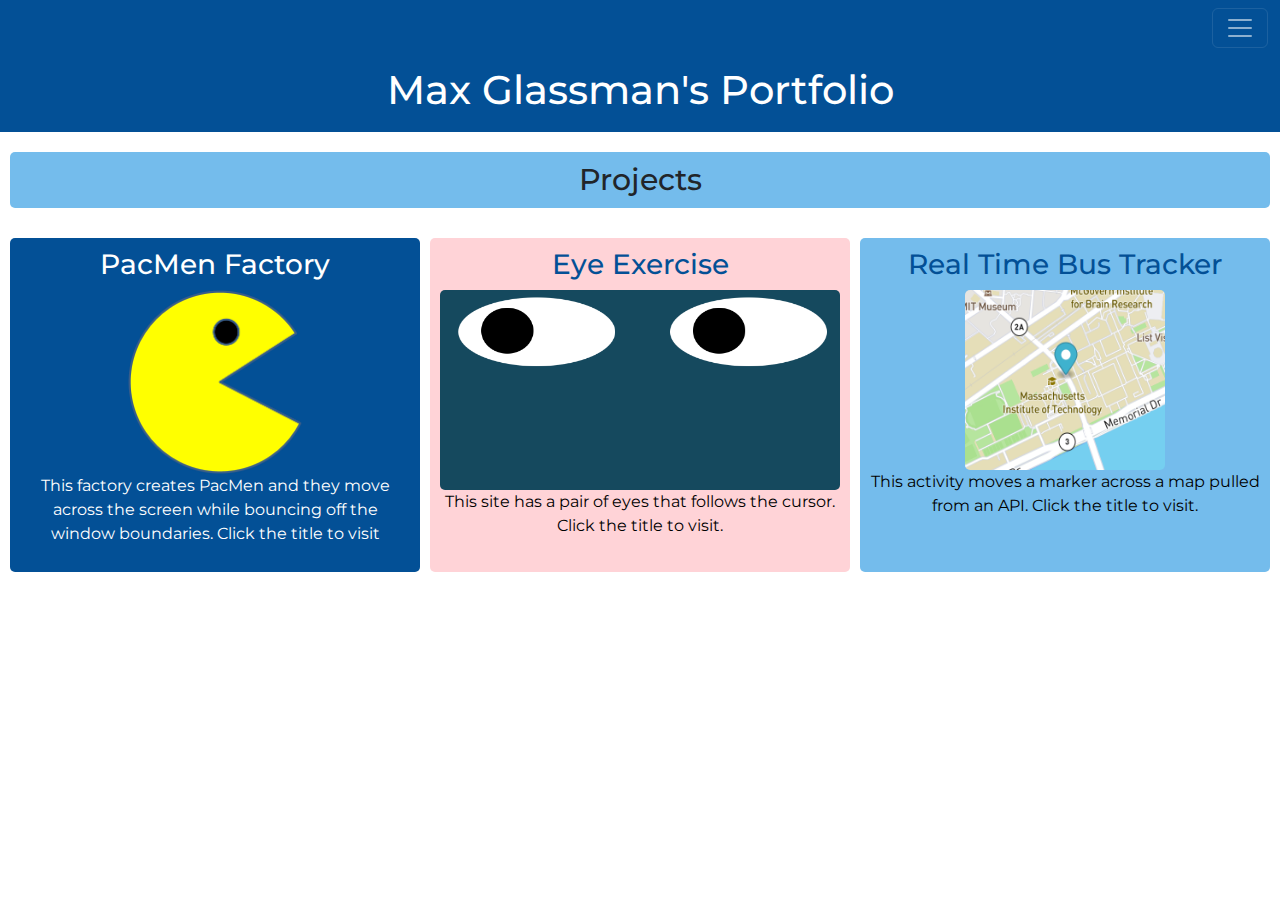
==== index.html @ 0834cc4b "Rename project page.html to index.html" ====
<!DOCTYPE html>
<html>

<head>
    <script defer src="https://cdn.jsdelivr.net/npm/bootstrap@5.1.0/dist/js/bootstrap.bundle.min.js"
        integrity="sha384-U1DAWAznBHeqEIlVSCgzq+c9gqGAJn5c/t99JyeKa9xxaYpSvHU5awsuZVVFIhvj"
        crossorigin="anonymous"></script>
    <link href="https://cdn.jsdelivr.net/npm/bootstrap@5.1.0/dist/css/bootstrap.min.css" rel="stylesheet">
    <link rel="preconnect" href="https://fonts.googleapis.com">
    <link rel="preconnect" href="https://fonts.gstatic.com" crossorigin>
    <link href="https://fonts.googleapis.com/css2?family=Montserrat&display=swap" rel="stylesheet">

    <link rel="stylesheet" href="max_g_website_styles.css">
    <link rel="stylesheet" href="max g bootstrap.html">
    <script defer href="max g website.js"></script>
</head>

<body>
    <div class="fontForDoc">
        <nav class="navbar navbar-dark" style="background-color: #035096">
            <div class="container-fluid">
                <a class="navbar-brand" href="#"></a>
                <button class="navbar-toggler" type="button" data-bs-toggle="collapse"
                    data-bs-target="#navbarNavAltMarkup" aria-controls="navbarNavAltMarkup" aria-expanded="false"
                    aria-label="Toggle navigation">
                    <span class="navbar-toggler-icon"></span>
                </button>
                <div class="collapse navbar-collapse" id="navbarNavAltMarkup">
                    <div class="navbar-nav">
                        <a class="nav-link" href="./main page.html">Home</a>
                        <a class="nav-link active" aria-current="page"href="#">Projects</a>
                    </div>
                </div>
        </nav>
        <div class="header">
            <h1>Max Glassman's Portfolio</h1>
        </div>
        <div class="wrapper1">
        <h1 class="projects">Projects</h1>
        </div>
        <div class="boxes">  
           <div class = "leftBox">
                <h3><a target="_blank" href="https://xtrasnaxy.github.io/PacMen-Factory/">PacMen Factory</a></h3>
                <img height="184.5" width="174.5" src="images/PacMan1.png"> 
                <p>This factory creates PacMen and they move across the screen while bouncing off the window boundaries. Click the title to visit</p>
           </div>
            <div class = "midBox">
                <h3><a target="_blank" href="https://xtrasnaxy.github.io/Eye-Excercise/">Eye Exercise</a></h3>
                <img width="400" height="200" src="images/eyes.png">
                <p>This site has a pair of eyes that follows the cursor. Click the title to visit.</p>
            </div>
            <div class = "rightBox">
                <h3><a target ="_blank"href="https://xtrasnaxy.github.io/Real-Time-Bus-Tracker/">Real Time Bus Tracker</a></h3>
                <img width="200" height="180"src="images/map.png"> 
                <p>This activity moves a marker across a map pulled from an API. Click the title to visit.</p>
           </div>
            </div>
        </div>
    </div>
</body>

</html>
---- max_g_website_styles.css ----
.header {
  text-align: center;
  padding: 10px;
  background: #035096;
  color: white;
}
.wrapper {
  display: grid;
  grid-template-columns: 1fr minmax(720px, 80%) 1fr;
  padding: 20px;
  grid-template-areas:
    "....... aboutMe ......."
    "....... bio ......."
    "....... video ......";
}
.wrapper1 {
  display: grid;
  grid-template-columns: 1fr minmax(720px, 100%) 1fr;
  padding: 10px;
  grid-template-areas:
    "....... aboutMe ......."
    "....... bio ......."
    "....... video ......";
}
.boxes {
  display: grid;
  grid-gap: 10px;
  padding: 10px;
  grid-template-columns: 1fr 1fr 1fr;
  grid-template-areas: "leftBox midBox rightBox";
}
.bio {
  grid-area: bio;
}
.aboutMe,
.projects {
  grid-area: aboutMe;
  background: #74bcec;
  border-radius: 5px;
  margin-top: 10px;
  padding: 10px;
  margin-bottom: 10px;
  font-size: 30px;
  text-align: center;
}
.vidIntroduction {
  margin-top: 10px;
  text-align: center;
  padding: 10px;
  grid-area: video;
  background: #ffd3d7;
  border-radius: 5px;
}
.fontForDoc {
  font-family: "Montserrat", sans-serif;
}
#bioTitle {
  font-weight: bolder;
  text-align: left;
  font-size: 1.2em;
}
.bio p {
  margin-top: 3px;
}
#profilePic {
  float: left;
  margin-right: 1em;
  border-radius: 5px;
  width: 200px;
  height: 230px;
  object-fit: cover;
  object-position: 20% 10%;
}
.vidIntroText {
  font-size: 30px;
}

p a,
p a:visited,
.rightBox a,
.rightBox a:visited,
.midBox a,
.midBox a:visited {
  text-decoration: none;
  color: #035096;
}
p a:hover,
.boxes a:hover {
  color: palevioletred;
}
p a:active,
.boxes a:active {
  color: #b5485d;
}
#bioP {
  margin-top: 10px;
}
.leftBox a,
.leftBox a:visited {
  text-decoration: none;
  color: white;
}
.leftBox a:hover {
  color: palevioletred;
}
.leftBox a:active {
  color: #b5485d;
}
.leftBox {
  padding: 10px;
  text-align: center;
  grid-area: leftBox;
  background: #035096;
  border-radius: 5px;
  color: white;
}
.midBox {
  grid-area: midBox;
  padding: 10px;
  text-align: center;
  background: #ffd3d7;
  border-radius: 5px;
  color: black;
}
.rightBox {
  padding: 10px;
  grid-area: rightBox;
  text-align: center;
  background: #74bcec;
  border-radius: 5px;
  color: black;
}
img {
  border-radius: 5px;
}
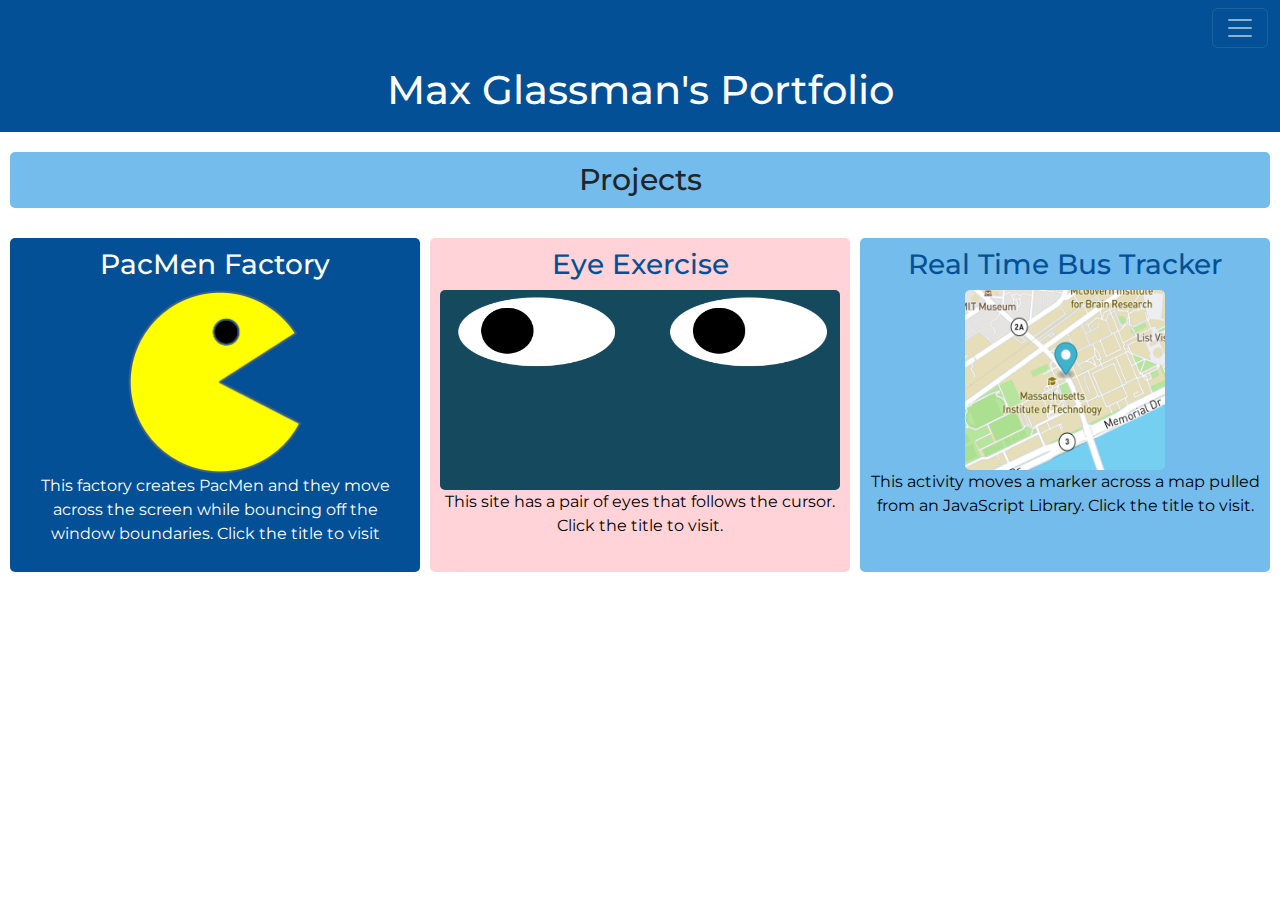
==== commit 927a488e: "Update index.html" ====
--- a/index.html
+++ b/index.html
@@ -27,7 +27,7 @@
                 </button>
                 <div class="collapse navbar-collapse" id="navbarNavAltMarkup">
                     <div class="navbar-nav">
-                        <a class="nav-link" href="./main page.html">Home</a>
+                        <a class="nav-link" href="https://xtrasnaxy.github.io/Portfolio-Home-Page/">Home</a>
                         <a class="nav-link active" aria-current="page"href="#">Projects</a>
                     </div>
                 </div>
@@ -52,7 +52,7 @@
             <div class = "rightBox">
                 <h3><a target ="_blank"href="https://xtrasnaxy.github.io/Real-Time-Bus-Tracker/">Real Time Bus Tracker</a></h3>
                 <img width="200" height="180"src="images/map.png"> 
-                <p>This activity moves a marker across a map pulled from an API. Click the title to visit.</p>
+                <p>This activity moves a marker across a map pulled from an JavaScript Library. Click the title to visit.</p>
            </div>
             </div>
         </div>
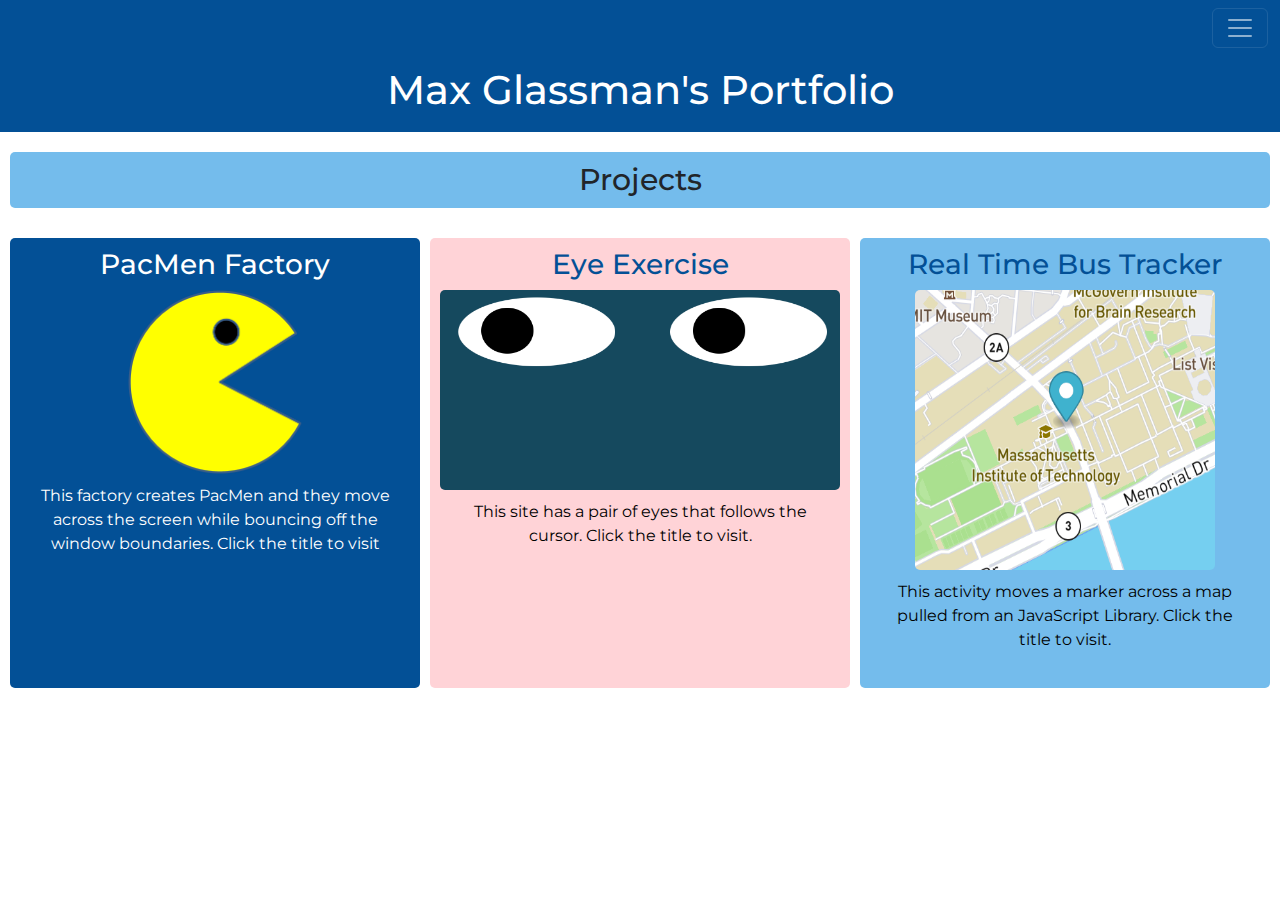
==== commit a515f287: "Update index.html" ====
--- a/index.html
+++ b/index.html
@@ -51,7 +51,7 @@
             </div>
             <div class = "rightBox">
                 <h3><a target ="_blank"href="https://xtrasnaxy.github.io/Real-Time-Bus-Tracker/">Real Time Bus Tracker</a></h3>
-                <img width="200" height="180"src="images/map.png"> 
+                <img width="300" height="280"src="images/map.png"> 
                 <p>This activity moves a marker across a map pulled from an JavaScript Library. Click the title to visit.</p>
            </div>
             </div>
--- a/max_g_website_styles.css
+++ b/max_g_website_styles.css
@@ -133,3 +133,6 @@
 img {
   border-radius: 5px;
 }
+.boxes p {
+  padding: 10px;
+}
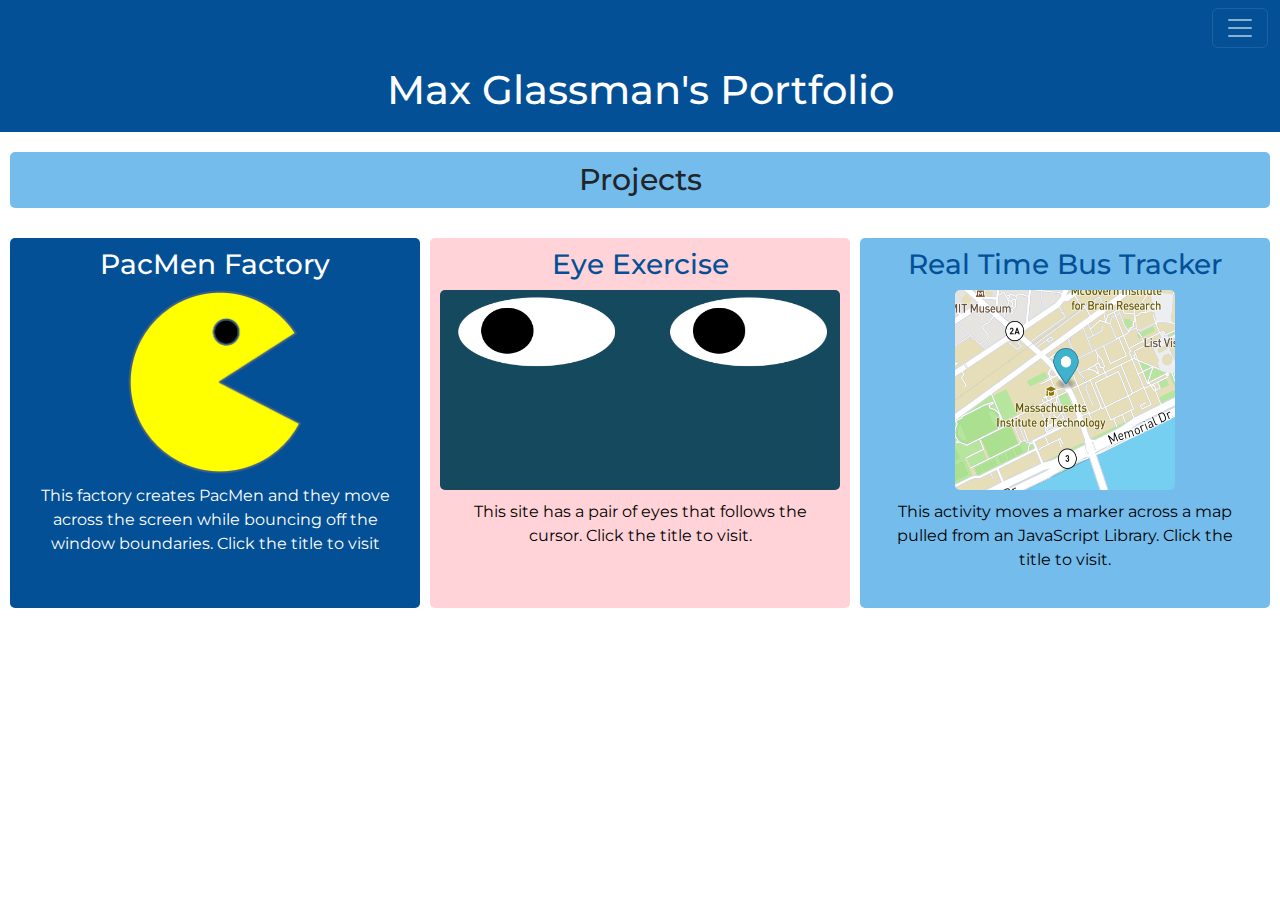
==== commit a785f17c: "Update index.html" ====
--- a/index.html
+++ b/index.html
@@ -51,7 +51,7 @@
             </div>
             <div class = "rightBox">
                 <h3><a target ="_blank"href="https://xtrasnaxy.github.io/Real-Time-Bus-Tracker/">Real Time Bus Tracker</a></h3>
-                <img width="300" height="280"src="images/map.png"> 
+                <img width="220" height="200"src="images/map.png"> 
                 <p>This activity moves a marker across a map pulled from an JavaScript Library. Click the title to visit.</p>
            </div>
             </div>
